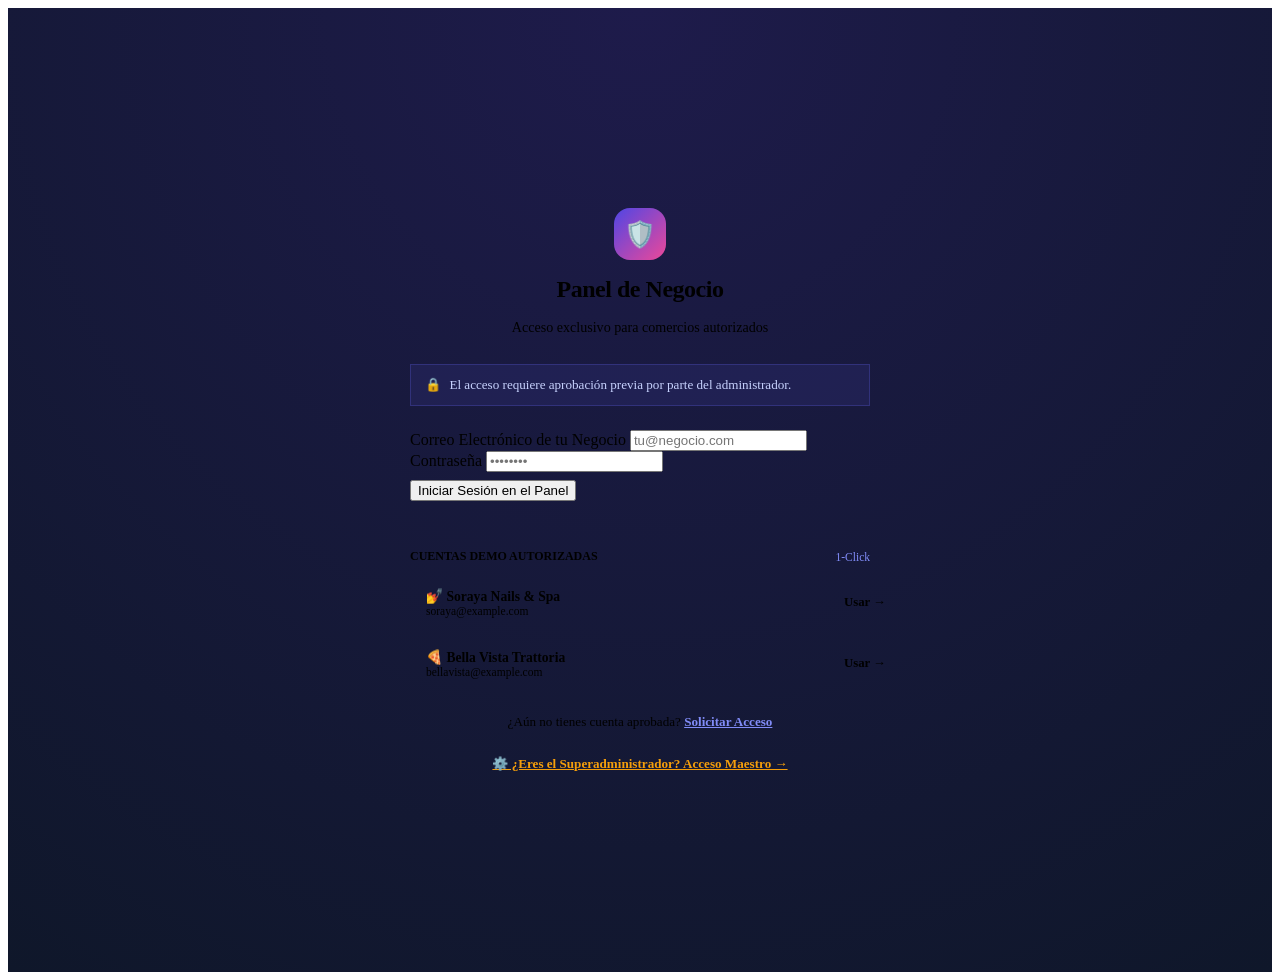
==== public/auth.html @ edf3852b "Initial commit: Opinio Reputation Shield web app with Vercel deployment support" ====
<!DOCTYPE html>
<html lang="es">
<head>
  <meta charset="UTF-8">
  <meta name="viewport" content="width=device-width, initial-scale=1.0">
  <title>Acceso al Panel de Negocio | Opinio</title>
  <link rel="stylesheet" href="/css/style.css">
  <link rel="icon" type="image/png" href="/assets/favicon.png">

  <!-- PWA & Mobile App Support -->
  <link rel="manifest" href="/manifest.json">
  <meta name="theme-color" content="#4f46e5">
  <meta name="mobile-web-app-capable" content="yes">
  <meta name="apple-mobile-web-app-capable" content="yes">
  <meta name="apple-mobile-web-app-status-bar-style" content="black-translucent">
  <meta name="apple-mobile-web-app-title" content="Opinio">
  <link rel="apple-touch-icon" href="/assets/apple-touch-icon.png">
  <style>
    .auth-page-container {
      min-height: 100vh;
      display: flex;
      align-items: center;
      justify-content: center;
      padding: 2rem 1rem;
      background: radial-gradient(circle at top, #1e1b4b 0%, #0f172a 100%);
    }

    .auth-card {
      width: 100%;
      max-width: 460px;
      background: var(--bg-surface);
      border: 1px solid var(--border-color);
      border-radius: var(--radius-xl);
      padding: 2.25rem;
      box-shadow: var(--shadow-lg);
      animation: fadeIn 0.35s ease-out;
    }

    .demo-accounts-box {
      margin-top: 1.5rem;
      padding-top: 1.5rem;
      border-top: 1px solid var(--border-color);
    }

    .demo-chip {
      display: flex;
      align-items: center;
      justify-content: space-between;
      width: 100%;
      padding: 0.75rem 1rem;
      background: var(--bg-surface-elevated);
      border: 1px solid var(--border-color);
      border-radius: var(--radius-md);
      color: var(--text-primary);
      font-size: 0.85rem;
      font-weight: 600;
      margin-bottom: 0.5rem;
      cursor: pointer;
      transition: var(--transition);
    }

    .demo-chip:hover {
      background: var(--bg-surface-hover);
      border-color: rgba(99, 102, 241, 0.4);
      transform: translateY(-1px);
    }
  </style>
</head>
<body>

  <div class="auth-page-container">
    <div class="auth-card">
      <div style="text-align: center; margin-bottom: 1.75rem;">
        <div style="width: 52px; height: 52px; margin: 0 auto 0.75rem; background: linear-gradient(135deg, #4f46e5, #ec4899); border-radius: 16px; display: flex; align-items: center; justify-content: center; font-size: 1.6rem; color: #fff;">
          🛡️
        </div>
        <h1 style="font-size: 1.5rem; font-weight: 800; letter-spacing: -0.02em;">Panel de Negocio</h1>
        <p style="color: var(--text-secondary); font-size: 0.88rem; margin-top: 0.25rem;">Acceso exclusivo para comercios autorizados</p>
      </div>

      <!-- Alert Box -->
      <div id="authAlert" style="display: none; padding: 0.85rem 1rem; border-radius: var(--radius-md); font-size: 0.85rem; margin-bottom: 1.25rem; line-height: 1.45;"></div>

      <!-- Notice: No open registration -->
      <div style="background: rgba(99, 102, 241, 0.1); border: 1px solid rgba(99, 102, 241, 0.25); border-radius: var(--radius-md); padding: 0.75rem 0.9rem; margin-bottom: 1.5rem; font-size: 0.82rem; color: #c7d2fe; display: flex; align-items: center; gap: 0.5rem;">
        <span>🔒</span>
        <span>El acceso requiere aprobación previa por parte del administrador.</span>
      </div>

      <!-- LOGIN FORM -->
      <form id="loginForm" autocomplete="on">
        <div class="form-group">
          <label class="form-label" for="loginEmail">Correo Electrónico de tu Negocio</label>
          <input type="email" id="loginEmail" class="form-input" placeholder="tu@negocio.com" required>
        </div>

        <div class="form-group">
          <label class="form-label" for="loginPassword">Contraseña</label>
          <input type="password" id="loginPassword" class="form-input" placeholder="••••••••" required>
        </div>

        <button type="submit" id="btnLoginSubmit" class="btn-primary" style="margin-top: 0.5rem;">
          Iniciar Sesión en el Panel
        </button>
      </form>

      <!-- DEMO ACCOUNTS QUICK-FILL -->
      <div class="demo-accounts-box">
        <div style="display: flex; justify-content: space-between; align-items: center; margin-bottom: 0.75rem;">
          <span style="font-size: 0.75rem; font-weight: 700; color: var(--text-muted); text-transform: uppercase;">Cuentas Demo Autorizadas</span>
          <span style="font-size: 0.72rem; color: #818cf8;">1-Click</span>
        </div>

        <div class="demo-chip" onclick="fillDemo('soraya@example.com', 'admin123')">
          <div>
            <div>💅 Soraya Nails & Spa</div>
            <div style="font-size: 0.72rem; color: var(--text-muted); font-weight: 400;">soraya@example.com</div>
          </div>
          <span style="color: var(--brand-primary); font-size: 0.8rem;">Usar →</span>
        </div>

        <div class="demo-chip" onclick="fillDemo('bellavista@example.com', 'admin123')">
          <div>
            <div>🍕 Bella Vista Trattoria</div>
            <div style="font-size: 0.72rem; color: var(--text-muted); font-weight: 400;">bellavista@example.com</div>
          </div>
          <span style="color: var(--brand-primary); font-size: 0.8rem;">Usar →</span>
        </div>
      </div>

      <!-- Links & Support -->
      <div style="margin-top: 1.5rem; text-align: center; display: flex; flex-direction: column; gap: 0.6rem; font-size: 0.82rem; color: var(--text-secondary);">
        <div>
          ¿Aún no tienes cuenta aprobada?
          <a href="/#como-funciona" style="color: #818cf8; font-weight: 600; text-decoration: underline;">Solicitar Acceso</a>
        </div>
        <div style="border-top: 1px solid var(--border-color); padding-top: 0.75rem; margin-top: 0.25rem;">
          <a href="/admin" style="color: #f59e0b; font-weight: 600;">⚙️ ¿Eres el Superadministrador? Acceso Maestro →</a>
        </div>
      </div>

    </div>
  </div>

  <script src="/js/auth.js"></script>
</body>
</html>
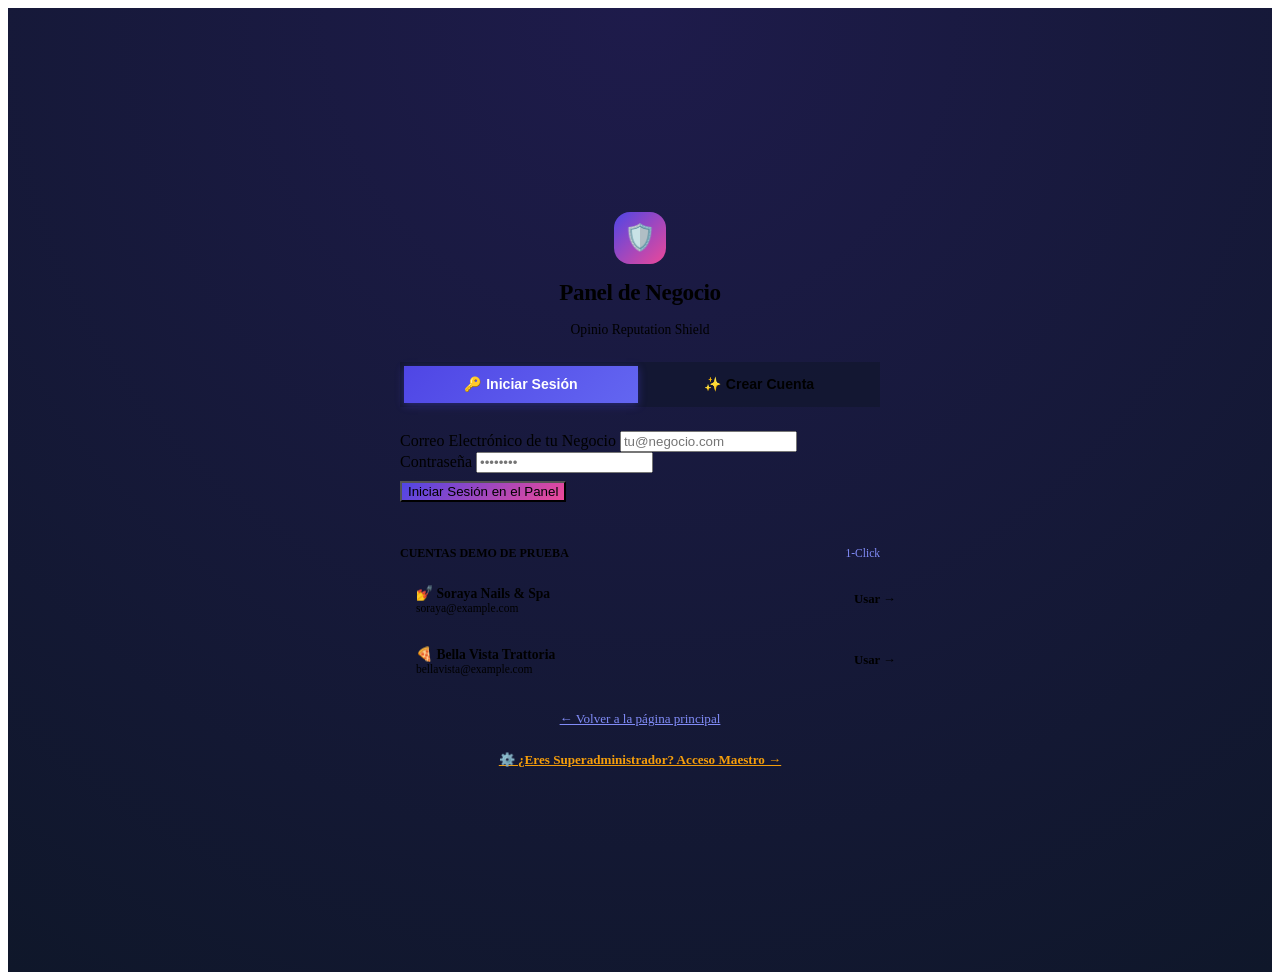
==== commit 36375893: "Add direct business registration and fix multi-device login issues" ====
--- a/public/auth.html
+++ b/public/auth.html
@@ -3,7 +3,7 @@
 <head>
   <meta charset="UTF-8">
   <meta name="viewport" content="width=device-width, initial-scale=1.0">
-  <title>Acceso al Panel de Negocio | Opinio</title>
+  <title>Acceso y Registro al Panel de Negocio | Opinio</title>
   <link rel="stylesheet" href="/css/style.css">
   <link rel="icon" type="image/png" href="/assets/favicon.png">
 
@@ -27,7 +27,7 @@
 
     .auth-card {
       width: 100%;
-      max-width: 460px;
+      max-width: 480px;
       background: var(--bg-surface);
       border: 1px solid var(--border-color);
       border-radius: var(--radius-xl);
@@ -36,9 +36,39 @@
       animation: fadeIn 0.35s ease-out;
     }
 
+    .auth-tabs {
+      display: flex;
+      background: rgba(15, 23, 42, 0.6);
+      border: 1px solid var(--border-color);
+      border-radius: var(--radius-lg);
+      padding: 4px;
+      margin-bottom: 1.5rem;
+      gap: 4px;
+    }
+
+    .auth-tab-btn {
+      flex: 1;
+      padding: 0.65rem 0.5rem;
+      font-size: 0.88rem;
+      font-weight: 700;
+      color: var(--text-secondary);
+      background: transparent;
+      border: none;
+      border-radius: var(--radius-md);
+      cursor: pointer;
+      transition: var(--transition);
+      text-align: center;
+    }
+
+    .auth-tab-btn.active {
+      background: linear-gradient(135deg, #4f46e5, #6366f1);
+      color: #ffffff;
+      box-shadow: 0 2px 8px rgba(79, 70, 229, 0.4);
+    }
+
     .demo-accounts-box {
       margin-top: 1.5rem;
-      padding-top: 1.5rem;
+      padding-top: 1.25rem;
       border-top: 1px solid var(--border-color);
     }
 
@@ -70,24 +100,28 @@
 
   <div class="auth-page-container">
     <div class="auth-card">
-      <div style="text-align: center; margin-bottom: 1.75rem;">
+      <div style="text-align: center; margin-bottom: 1.5rem;">
         <div style="width: 52px; height: 52px; margin: 0 auto 0.75rem; background: linear-gradient(135deg, #4f46e5, #ec4899); border-radius: 16px; display: flex; align-items: center; justify-content: center; font-size: 1.6rem; color: #fff;">
           🛡️
         </div>
-        <h1 style="font-size: 1.5rem; font-weight: 800; letter-spacing: -0.02em;">Panel de Negocio</h1>
-        <p style="color: var(--text-secondary); font-size: 0.88rem; margin-top: 0.25rem;">Acceso exclusivo para comercios autorizados</p>
+        <h1 style="font-size: 1.45rem; font-weight: 800; letter-spacing: -0.02em;">Panel de Negocio</h1>
+        <p style="color: var(--text-secondary); font-size: 0.85rem; margin-top: 0.25rem;">Opinio Reputation Shield</p>
+      </div>
+
+      <!-- Auth Tabs: Iniciar Sesión vs Crear Cuenta -->
+      <div class="auth-tabs">
+        <button type="button" id="tabLoginBtn" class="auth-tab-btn active" onclick="switchAuthTab('login')">
+          🔑 Iniciar Sesión
+        </button>
+        <button type="button" id="tabRegisterBtn" class="auth-tab-btn" onclick="switchAuthTab('register')">
+          ✨ Crear Cuenta
+        </button>
       </div>
 
       <!-- Alert Box -->
       <div id="authAlert" style="display: none; padding: 0.85rem 1rem; border-radius: var(--radius-md); font-size: 0.85rem; margin-bottom: 1.25rem; line-height: 1.45;"></div>
 
-      <!-- Notice: No open registration -->
-      <div style="background: rgba(99, 102, 241, 0.1); border: 1px solid rgba(99, 102, 241, 0.25); border-radius: var(--radius-md); padding: 0.75rem 0.9rem; margin-bottom: 1.5rem; font-size: 0.82rem; color: #c7d2fe; display: flex; align-items: center; gap: 0.5rem;">
-        <span>🔒</span>
-        <span>El acceso requiere aprobación previa por parte del administrador.</span>
-      </div>
-
-      <!-- LOGIN FORM -->
+      <!-- 1. FORMULARIO: INICIAR SESIÓN -->
       <form id="loginForm" autocomplete="on">
         <div class="form-group">
           <label class="form-label" for="loginEmail">Correo Electrónico de tu Negocio</label>
@@ -99,15 +133,63 @@
           <input type="password" id="loginPassword" class="form-input" placeholder="••••••••" required>
         </div>
 
-        <button type="submit" id="btnLoginSubmit" class="btn-primary" style="margin-top: 0.5rem;">
+        <button type="submit" id="btnLoginSubmit" class="btn-primary" style="margin-top: 0.5rem; background: linear-gradient(135deg, #4f46e5, #ec4899);">
           Iniciar Sesión en el Panel
         </button>
       </form>
 
-      <!-- DEMO ACCOUNTS QUICK-FILL -->
-      <div class="demo-accounts-box">
+      <!-- 2. FORMULARIO: CREAR CUENTA DIRECTA -->
+      <form id="registerForm" autocomplete="on" style="display: none;">
+        <div class="form-group">
+          <label class="form-label" for="regBusinessName">Nombre del Negocio / Comercio *</label>
+          <input type="text" id="regBusinessName" class="form-input" placeholder="Ej. Peluquería Bella, Café Roma..." required>
+        </div>
+
+        <div class="form-group">
+          <label class="form-label" for="regApplicantName">Tu Nombre Completo *</label>
+          <input type="text" id="regApplicantName" class="form-input" placeholder="Ej. Andrea Torres" required>
+        </div>
+
+        <div class="form-group">
+          <label class="form-label" for="regEmail">Correo Electrónico *</label>
+          <input type="email" id="regEmail" class="form-input" placeholder="contacto@minegocio.com" required>
+        </div>
+
+        <div class="form-group">
+          <label class="form-label" for="regPassword">Crea tu Contraseña *</label>
+          <input type="password" id="regPassword" class="form-input" placeholder="Mínimo 4 caracteres" minlength="4" required>
+        </div>
+
+        <div style="display: grid; grid-template-columns: 1fr 1fr; gap: 0.75rem;">
+          <div class="form-group">
+            <label class="form-label" for="regPhone">Teléfono / WhatsApp</label>
+            <input type="text" id="regPhone" class="form-input" placeholder="+34 600 123 456">
+          </div>
+
+          <div class="form-group">
+            <label class="form-label" for="regCategory">Categoría</label>
+            <select id="regCategory" class="form-input">
+              <option value="Restaurante / Cafetería">Restaurante / Bar</option>
+              <option value="Belleza & Estética">Belleza & Estética</option>
+              <option value="Salud / Clínica">Salud / Clínica</option>
+              <option value="Automoción / Taller">Taller Mecánico</option>
+              <option value="Hostelería / Hotel">Hotel / Turismo</option>
+              <option value="Comercio Local / Tienda">Comercio / Tienda</option>
+              <option value="Servicios Profesionales">Servicios</option>
+              <option value="General">Otro sector</option>
+            </select>
+          </div>
+        </div>
+
+        <button type="submit" id="btnRegisterSubmit" class="btn-primary" style="margin-top: 0.5rem; background: linear-gradient(135deg, #10b981, #059669);">
+          ✨ Crear Cuenta y Entrar al Panel
+        </button>
+      </form>
+
+      <!-- DEMO ACCOUNTS QUICK-FILL (Only shown in Login Tab) -->
+      <div id="demoAccountsContainer" class="demo-accounts-box">
         <div style="display: flex; justify-content: space-between; align-items: center; margin-bottom: 0.75rem;">
-          <span style="font-size: 0.75rem; font-weight: 700; color: var(--text-muted); text-transform: uppercase;">Cuentas Demo Autorizadas</span>
+          <span style="font-size: 0.75rem; font-weight: 700; color: var(--text-muted); text-transform: uppercase;">Cuentas Demo de Prueba</span>
           <span style="font-size: 0.72rem; color: #818cf8;">1-Click</span>
         </div>
 
@@ -128,14 +210,13 @@
         </div>
       </div>
 
-      <!-- Links & Support -->
+      <!-- Links & Superadmin Access -->
       <div style="margin-top: 1.5rem; text-align: center; display: flex; flex-direction: column; gap: 0.6rem; font-size: 0.82rem; color: var(--text-secondary);">
         <div>
-          ¿Aún no tienes cuenta aprobada?
-          <a href="/#como-funciona" style="color: #818cf8; font-weight: 600; text-decoration: underline;">Solicitar Acceso</a>
+          <a href="/" style="color: #818cf8; text-decoration: underline;">← Volver a la página principal</a>
         </div>
         <div style="border-top: 1px solid var(--border-color); padding-top: 0.75rem; margin-top: 0.25rem;">
-          <a href="/admin" style="color: #f59e0b; font-weight: 600;">⚙️ ¿Eres el Superadministrador? Acceso Maestro →</a>
+          <a href="/admin" style="color: #f59e0b; font-weight: 600;">⚙️ ¿Eres Superadministrador? Acceso Maestro →</a>
         </div>
       </div>
 
